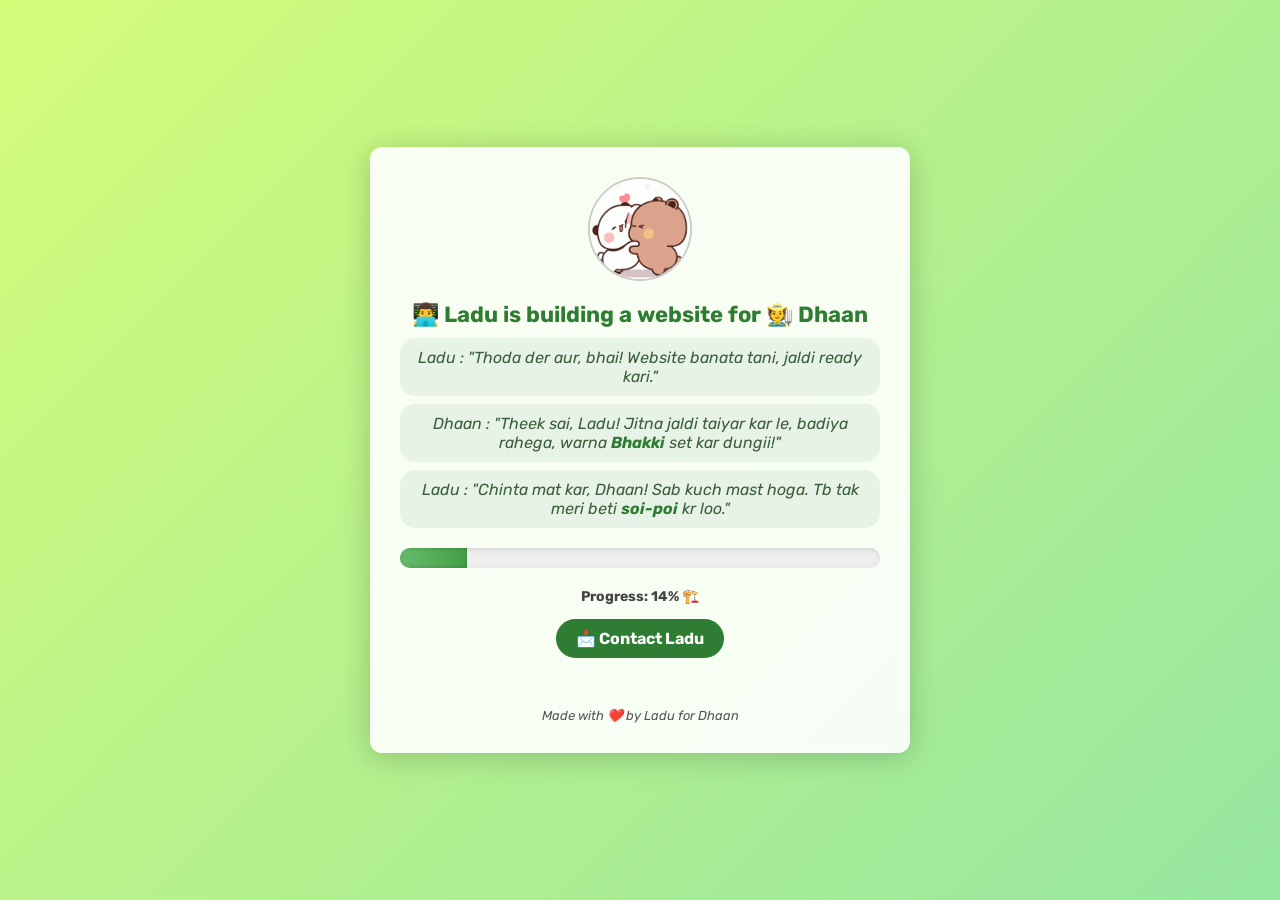
==== index.html @ ae09a80b "file name" ====
<!DOCTYPE html>
<html lang="en">
  <head>
    <meta charset="UTF-8" />
    <title>Ladu & Dhaan | Coming Soon</title>
    <meta name="viewport" content="width=device-width, initial-scale=1.0" />
    <link rel="stylesheet" href="style.css" />
    <link
      href="https://fonts.googleapis.com/css2?family=Rubik:wght@400;700&display=swap"
      rel="stylesheet"
    />
  </head>
  <body>
    <div class="container">
      <div class="characters">
        <img
          src="assets/cuddle-cute.gif"
          alt="Cute Hugging Characters"
          class="character"
        />
      </div>

      <h1>👨‍💻 Ladu is building a website for 🧑‍🌾 Dhaan</h1>

      <p class="dialogue">
        Ladu : "Thoda der aur, bhai! Website banata tani, jaldi ready kari."
      </p>
      <p class="dialogue">
        Dhaan : "Theek sai, Ladu! Jitna jaldi taiyar kar le, badiya rahega,
        warna <strong>Bhakki</strong> set kar dungii!"
      </p>
      <p class="dialogue">
        Ladu : "Chinta mat kar, Dhaan! Sab kuch mast hoga. Tb tak meri beti
        <strong>soi-poi</strong> kr loo."
      </p>

      <div class="progress-bar">
        <div class="progress" id="progress"></div>
      </div>
      <p class="status-text" id="status-text">Progress: 0%</p>

      <a href="mailto:ladu@udayupadhyay.in" class="contact-btn"
        >📩 Contact Ladu</a
      >

      <div class="footer">Made with ❤️ by Ladu for Dhaan</div>
    </div>

    <script src="script.js"></script>
  </body>
</html>
---- style.css ----
/* === Global Styles === */
body {
  margin: 0;
  padding: 0;

  /* fallback gradient + optional image */
  background: linear-gradient(135deg, #d4fc79, #96e6a1);
  background: url('assets/background.jpg') no-repeat center center fixed, 
              linear-gradient(135deg, #d4fc79, #96e6a1);
  background-size: cover;

  font-family: 'Rubik', sans-serif;
  display: flex;
  align-items: center;
  justify-content: center;
  min-height: 100vh;
  text-align: center;
  color: #fff;
}

/* === Container === */
.container {
  padding: 30px;
  max-width: 600px;
  background: rgba(255, 255, 255, 0.9); /* semi-transparent */
  border-radius: 12px;
  box-shadow: 0 4px 30px rgba(0,0,0,0.2);
  backdrop-filter: blur(5px); /* glass effect */
  animation: fadeInUp 1s ease forwards;
}

/* === Characters === */
.characters {
  display: flex;
  justify-content: center;
  gap: 30px;
  margin-bottom: 20px;
}

.character {
  width: 100px;
  height: 100px;
  object-fit: contain;
  border-radius: 50%;
  border: 2px solid #ccc;
  transition: transform 0.3s, border-color 0.3s;
}

.character:hover {
  transform: scale(1.1) rotate(5deg);
  border-color: #2e7d32;
}

/* === Headings === */
h1 {
  font-size: 22px;
  margin-bottom: 10px;
  color: #2e7d32;
}

.dialogue {
  background: #e7f3e7;
  border-radius: 15px;
  padding: 10px 15px;
  max-width: 450px;
  margin: 8px auto;
  font-style: italic;
  color: #3a5d3a;
  position: relative;

  /* Add transition for smooth pop */
  transition: transform 0.3s ease, box-shadow 0.3s ease;
}

/* Pop-up effect on hover */
.dialogue:hover {
  transform: scale(1.05) translateY(-5px);
  box-shadow: 0 8px 20px rgba(0, 0, 0, 0.2);
  z-index: 10; /* make sure it’s above other elements */
}

.dialogue strong {
  font-weight: bold;
  color: #2e7d32; /* optional: makes it match heading color */
}

/* === Progress Bar === */
.progress-bar {
  width: 100%;
  background-color: #eee;
  border-radius: 10px;
  overflow: hidden;
  height: 20px;
  margin: 20px 0;
  box-shadow: inset 0 2px 5px rgba(0,0,0,0.1);
}

.progress {
  height: 100%;
  background: linear-gradient(90deg, #66bb6a, #43a047);
  width: 0%;
  transition: width 0.5s ease-in-out;
  box-shadow: inset 0 0 5px rgba(0,0,0,0.2);
}

.status-text {
  font-size: 14px;
  color: #444;
  margin-top: 8px;
  font-weight: bold;
}

.status-text.waiting {
  animation: pulse 1.5s infinite;
}

/* === Coming Soon Highlight === */
.coming-soon {
  margin: 20px 0;
  font-weight: bold;
  color: #2e7d32;
}

/* === Contact Button === */
.contact-btn {
  display: inline-block;
  padding: 10px 20px;
  background: #2e7d32;
  color: #fff;
  border-radius: 25px;
  text-decoration: none;
  font-weight: bold;
  margin-bottom: 20px;
  transition: background 0.3s, transform 0.2s;
}

.contact-btn:hover {
  background: #388e3c;
  transform: translateY(-2px);
}

/* === Footer === */
.footer {
  margin-top: 30px;
  font-size: 13px;
  color: #555;
  font-style: italic;
}

/* === Animations === */
@keyframes fadeInUp {
  from {
    opacity: 0;
    transform: translateY(30px);
  }
  to {
    opacity: 1;
    transform: translateY(0);
  }
}

@keyframes pulse {
  0% { opacity: 1; }
  50% { opacity: 0.6; }
  100% { opacity: 1; }
}
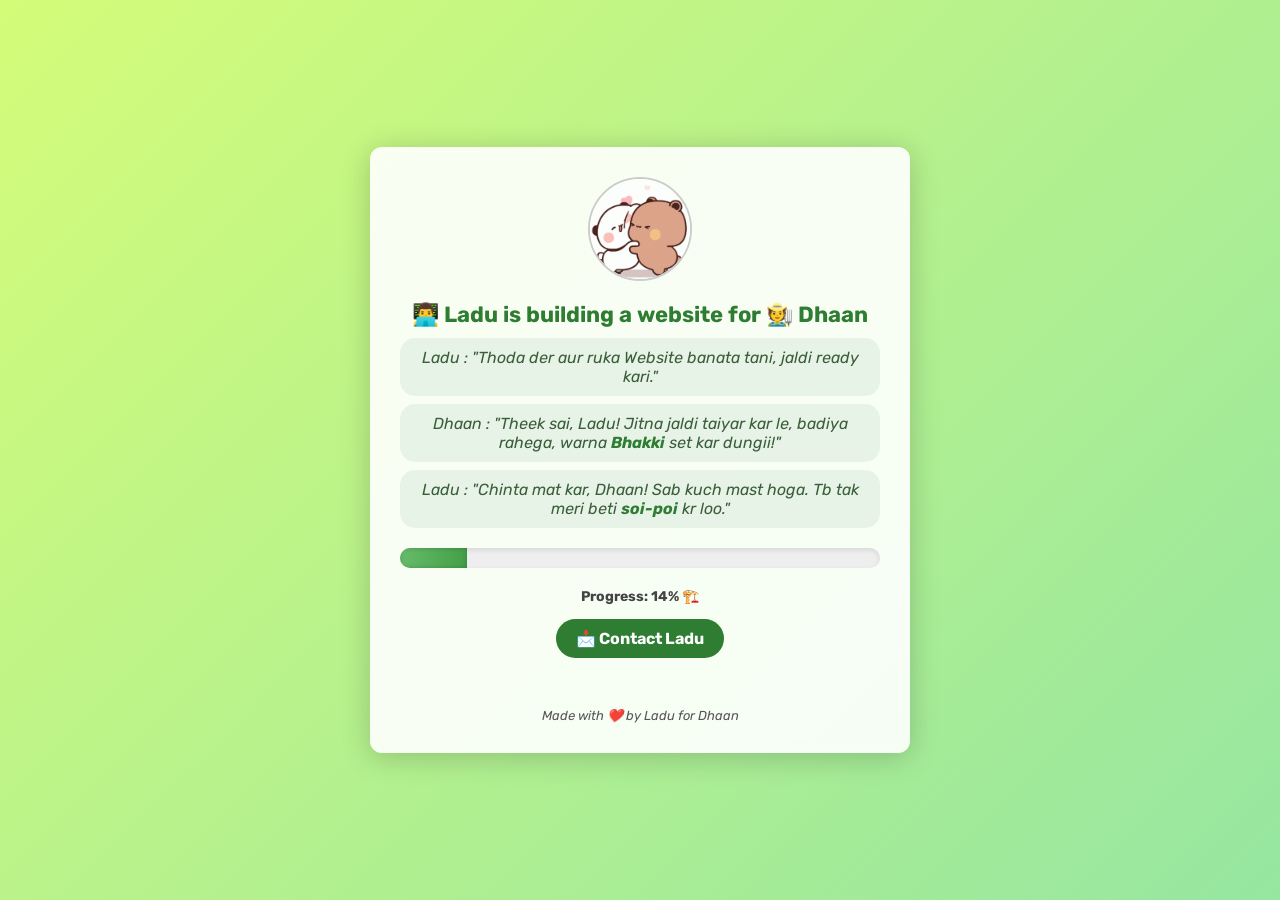
==== commit b372f509: "text" ====
--- a/index.html
+++ b/index.html
@@ -23,7 +23,7 @@
       <h1>👨‍💻 Ladu is building a website for 🧑‍🌾 Dhaan</h1>
 
       <p class="dialogue">
-        Ladu : "Thoda der aur, bhai! Website banata tani, jaldi ready kari."
+        Ladu : "Thoda der aur ruka Website banata tani, jaldi ready kari."
       </p>
       <p class="dialogue">
         Dhaan : "Theek sai, Ladu! Jitna jaldi taiyar kar le, badiya rahega,
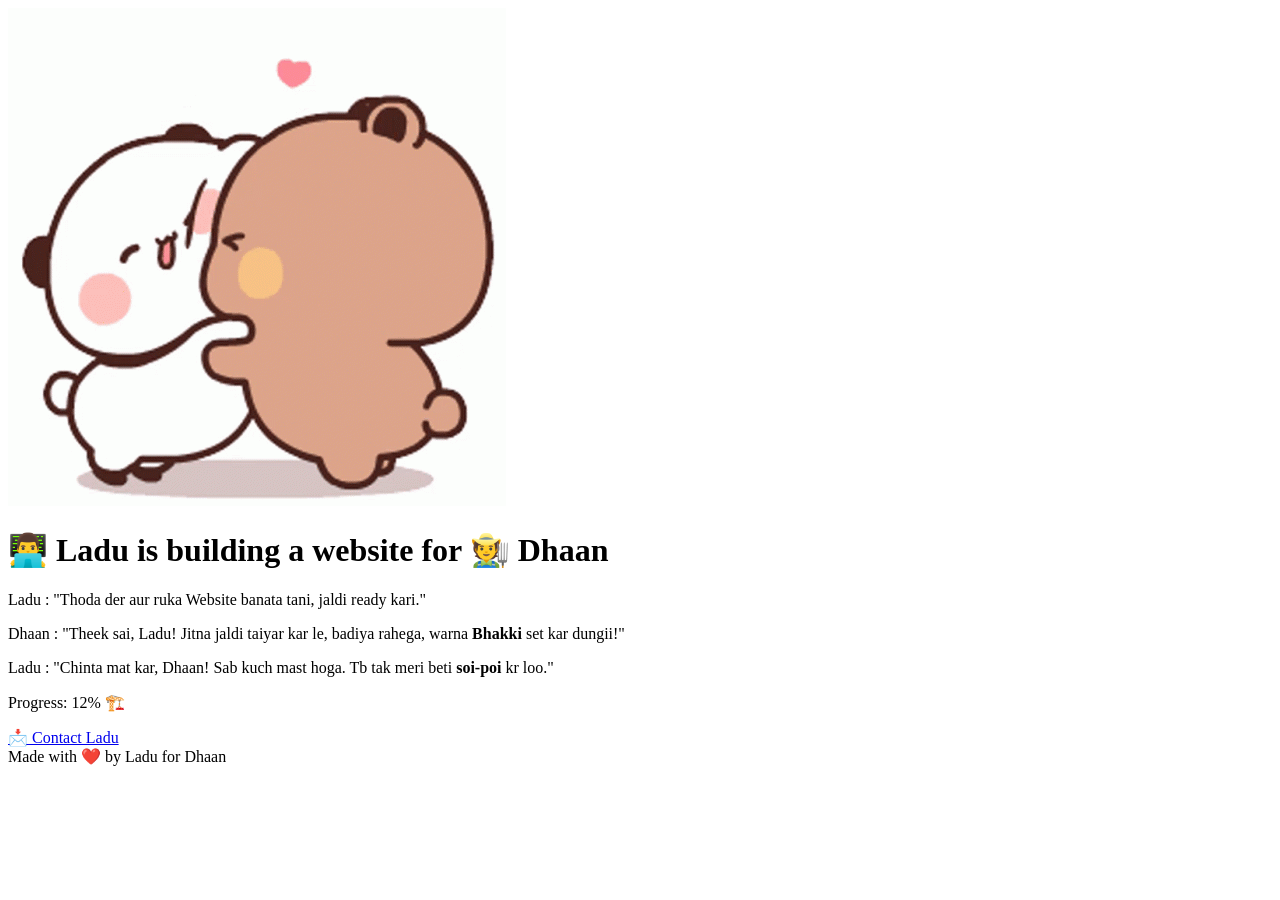
==== commit 7f399143: "title" ====
--- a/index.html
+++ b/index.html
@@ -2,9 +2,9 @@
 <html lang="en">
   <head>
     <meta charset="UTF-8" />
-    <title>Ladu & Dhaan | Coming Soon</title>
+    <title>Dhaan Website | Coming Soon</title>
     <meta name="viewport" content="width=device-width, initial-scale=1.0" />
-    <link rel="stylesheet" href="style.css" />
+      <link rel="icon" type="image/gif" href="assets/cuddle-cute.gif">
     <link
       href="https://fonts.googleapis.com/css2?family=Rubik:wght@400;700&display=swap"
       rel="stylesheet"
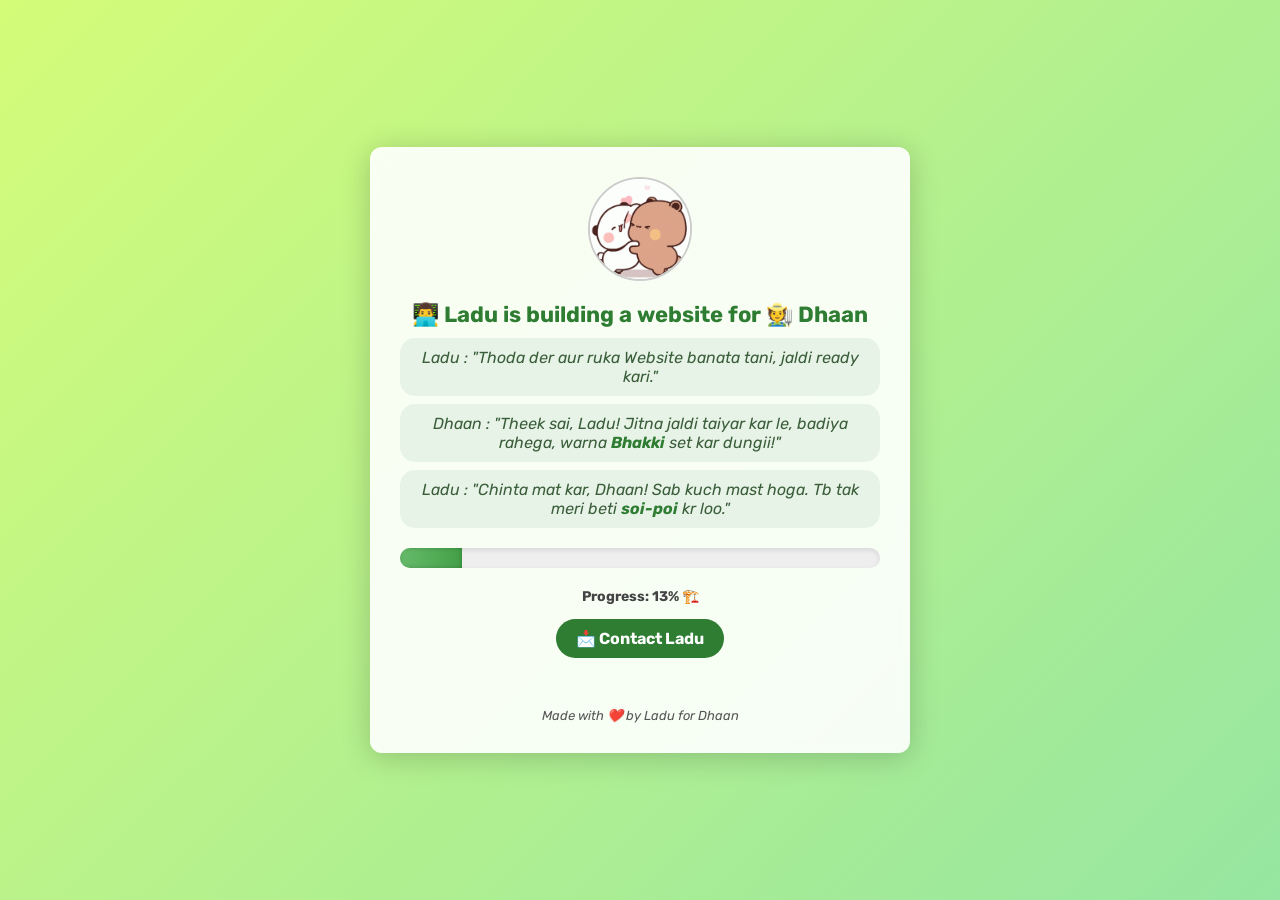
==== commit e712d870: "fixed" ====
--- a/index.html
+++ b/index.html
@@ -4,7 +4,7 @@
     <meta charset="UTF-8" />
     <title>Dhaan Website | Coming Soon</title>
     <meta name="viewport" content="width=device-width, initial-scale=1.0" />
-      <link rel="icon" type="image/gif" href="assets/cuddle-cute.gif">
+    <link rel="stylesheet" href="style.css" />
     <link
       href="https://fonts.googleapis.com/css2?family=Rubik:wght@400;700&display=swap"
       rel="stylesheet"
--- a/style.css
+++ b/style.css
@@ -0,0 +1,166 @@
+/* === Global Styles === */
+body {
+  margin: 0;
+  padding: 0;
+
+  /* fallback gradient + optional image */
+  background: linear-gradient(135deg, #d4fc79, #96e6a1);
+  background: url('assets/background.jpg') no-repeat center center fixed, 
+              linear-gradient(135deg, #d4fc79, #96e6a1);
+  background-size: cover;
+
+  font-family: 'Rubik', sans-serif;
+  display: flex;
+  align-items: center;
+  justify-content: center;
+  min-height: 100vh;
+  text-align: center;
+  color: #fff;
+}
+
+/* === Container === */
+.container {
+  padding: 30px;
+  max-width: 600px;
+  background: rgba(255, 255, 255, 0.9); /* semi-transparent */
+  border-radius: 12px;
+  box-shadow: 0 4px 30px rgba(0,0,0,0.2);
+  backdrop-filter: blur(5px); /* glass effect */
+  animation: fadeInUp 1s ease forwards;
+}
+
+/* === Characters === */
+.characters {
+  display: flex;
+  justify-content: center;
+  gap: 30px;
+  margin-bottom: 20px;
+}
+
+.character {
+  width: 100px;
+  height: 100px;
+  object-fit: contain;
+  border-radius: 50%;
+  border: 2px solid #ccc;
+  transition: transform 0.3s, border-color 0.3s;
+}
+
+.character:hover {
+  transform: scale(1.1) rotate(5deg);
+  border-color: #2e7d32;
+}
+
+/* === Headings === */
+h1 {
+  font-size: 22px;
+  margin-bottom: 10px;
+  color: #2e7d32;
+}
+
+.dialogue {
+  background: #e7f3e7;
+  border-radius: 15px;
+  padding: 10px 15px;
+  max-width: 450px;
+  margin: 8px auto;
+  font-style: italic;
+  color: #3a5d3a;
+  position: relative;
+
+  /* Add transition for smooth pop */
+  transition: transform 0.3s ease, box-shadow 0.3s ease;
+}
+
+/* Pop-up effect on hover */
+.dialogue:hover {
+  transform: scale(1.05) translateY(-5px);
+  box-shadow: 0 8px 20px rgba(0, 0, 0, 0.2);
+  z-index: 10; /* make sure it’s above other elements */
+}
+
+.dialogue strong {
+  font-weight: bold;
+  color: #2e7d32; /* optional: makes it match heading color */
+}
+
+/* === Progress Bar === */
+.progress-bar {
+  width: 100%;
+  background-color: #eee;
+  border-radius: 10px;
+  overflow: hidden;
+  height: 20px;
+  margin: 20px 0;
+  box-shadow: inset 0 2px 5px rgba(0,0,0,0.1);
+}
+
+.progress {
+  height: 100%;
+  background: linear-gradient(90deg, #66bb6a, #43a047);
+  width: 0%;
+  transition: width 0.5s ease-in-out;
+  box-shadow: inset 0 0 5px rgba(0,0,0,0.2);
+}
+
+.status-text {
+  font-size: 14px;
+  color: #444;
+  margin-top: 8px;
+  font-weight: bold;
+}
+
+.status-text.waiting {
+  animation: pulse 1.5s infinite;
+}
+
+/* === Coming Soon Highlight === */
+.coming-soon {
+  margin: 20px 0;
+  font-weight: bold;
+  color: #2e7d32;
+}
+
+/* === Contact Button === */
+.contact-btn {
+  display: inline-block;
+  padding: 10px 20px;
+  background: #2e7d32;
+  color: #fff;
+  border-radius: 25px;
+  text-decoration: none;
+  font-weight: bold;
+  margin-bottom: 20px;
+  transition: background 0.3s, transform 0.2s;
+}
+
+.contact-btn:hover {
+  background: #388e3c;
+  transform: translateY(-2px);
+}
+
+/* === Footer === */
+.footer {
+  margin-top: 30px;
+  font-size: 13px;
+  color: #555;
+  font-style: italic;
+}
+
+/* === Animations === */
+@keyframes fadeInUp {
+  from {
+    opacity: 0;
+    transform: translateY(30px);
+  }
+  to {
+    opacity: 1;
+    transform: translateY(0);
+  }
+}
+
+@keyframes pulse {
+  0% { opacity: 1; }
+  50% { opacity: 0.6; }
+  100% { opacity: 1; }
+}
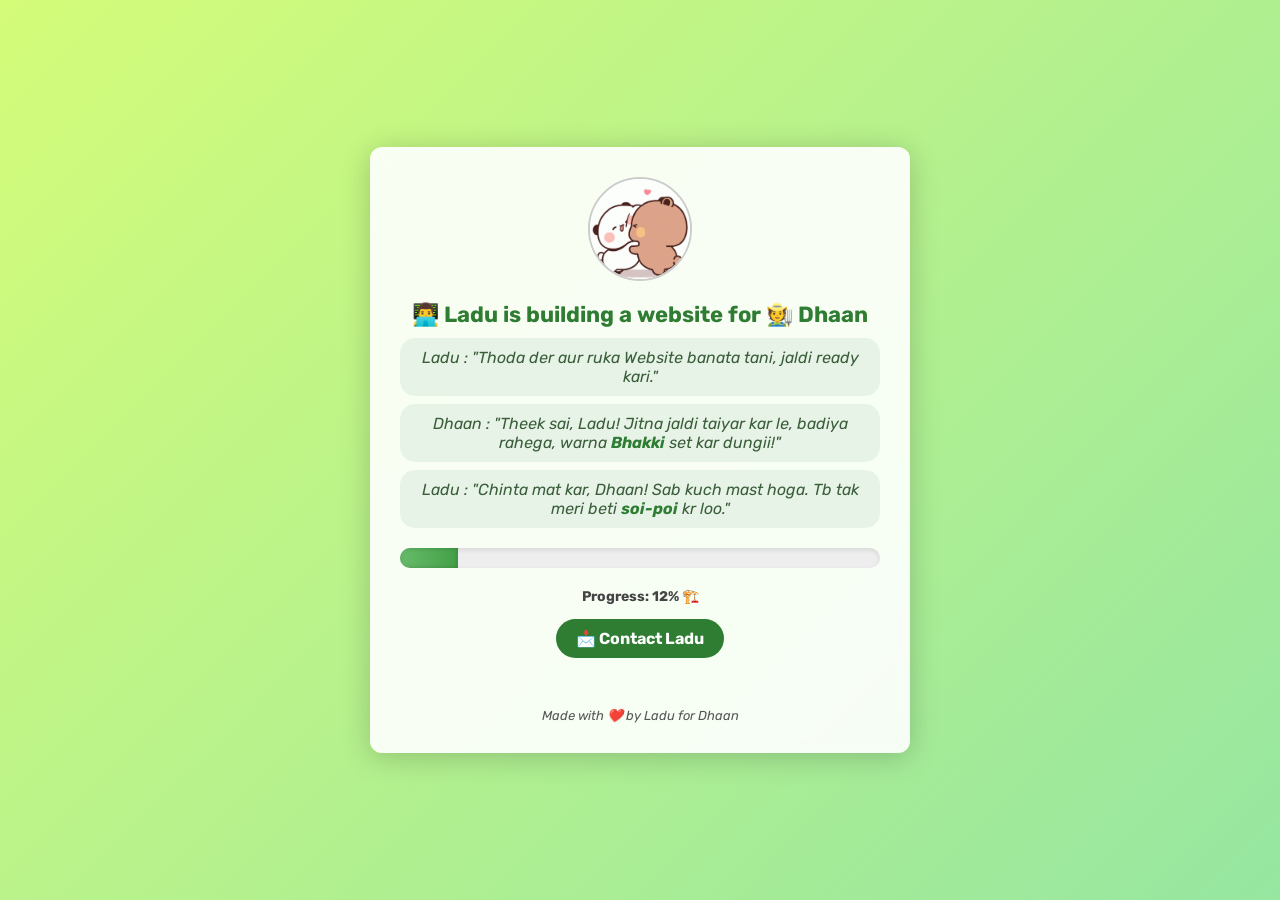
==== commit 5b9c9421: "update# Please enter the commit message for your changes. Lines starting" ====
--- a/index.html
+++ b/index.html
@@ -4,7 +4,8 @@
     <meta charset="UTF-8" />
     <title>Dhaan Website | Coming Soon</title>
     <meta name="viewport" content="width=device-width, initial-scale=1.0" />
-    <link rel="stylesheet" href="style.css" />
+      <link rel="icon" type="image/gif" href="assets/cuddle-cute.gif">
+      <link rel="stylesheet" href="style.css" />
     <link
       href="https://fonts.googleapis.com/css2?family=Rubik:wght@400;700&display=swap"
       rel="stylesheet"
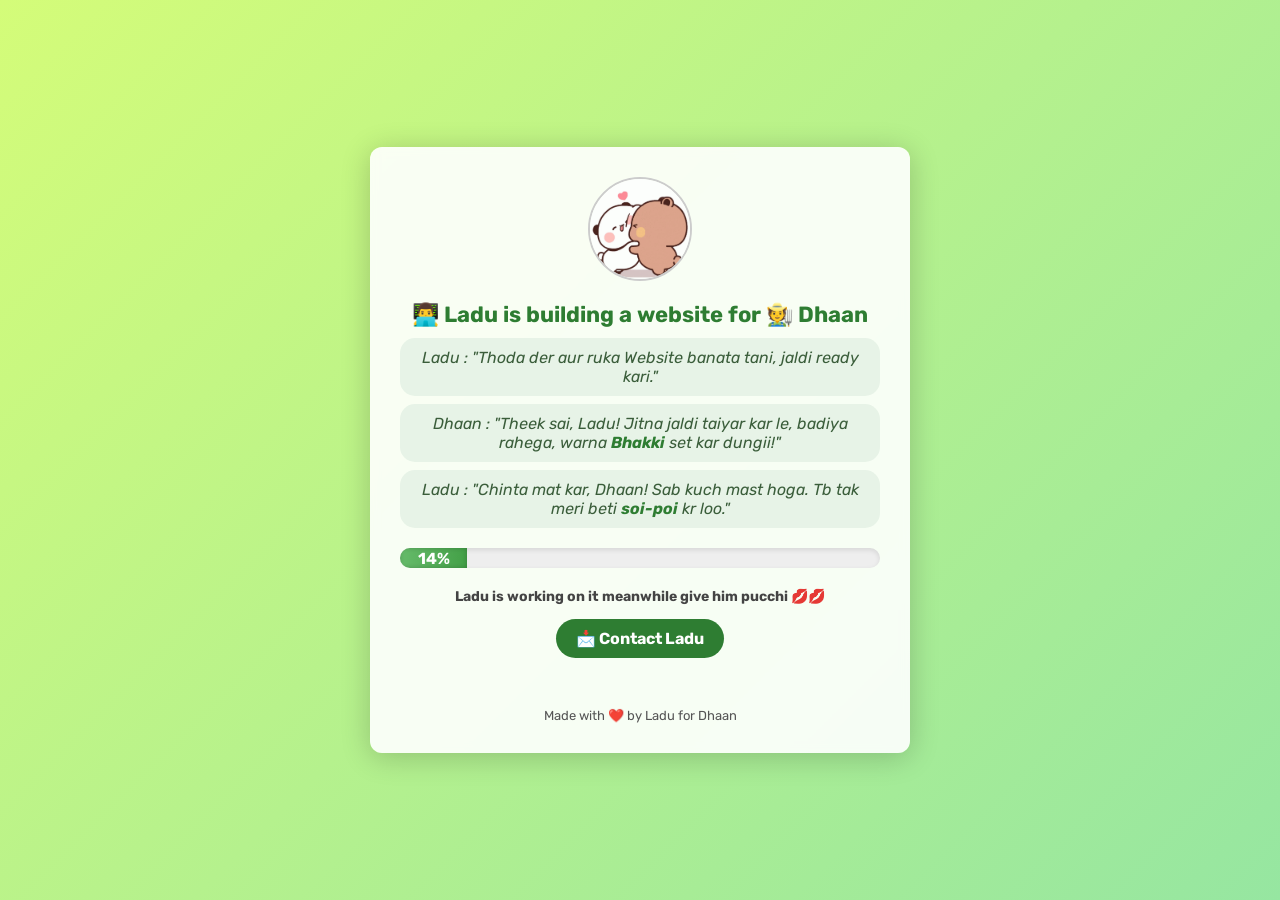
==== commit 2b139206: "progress bar" ====
--- a/index.html
+++ b/index.html
@@ -4,8 +4,8 @@
     <meta charset="UTF-8" />
     <title>Dhaan Website | Coming Soon</title>
     <meta name="viewport" content="width=device-width, initial-scale=1.0" />
-      <link rel="icon" type="image/gif" href="assets/cuddle-cute.gif">
-      <link rel="stylesheet" href="style.css" />
+    <link rel="icon" type="image/gif" href="assets/favicon.ico" />
+    <link rel="stylesheet" href="style.css" />
     <link
       href="https://fonts.googleapis.com/css2?family=Rubik:wght@400;700&display=swap"
       rel="stylesheet"
@@ -36,7 +36,7 @@
       </p>
 
       <div class="progress-bar">
-        <div class="progress" id="progress"></div>
+        <div class="progress progress-done" data-done="82">0%</div>
       </div>
       <p class="status-text" id="status-text">Progress: 0%</p>
 
--- a/style.css
+++ b/style.css
@@ -99,10 +99,19 @@
   height: 100%;
   background: linear-gradient(90deg, #66bb6a, #43a047);
   width: 0%;
-  transition: width 0.5s ease-in-out;
+  transition: width 0.1s ease-in-out;
   box-shadow: inset 0 0 5px rgba(0,0,0,0.2);
+
+  /* Center the percentage text */
+  color: white;
+  font-weight: bold;
+  display: flex;
+  justify-content: center;
+  align-items: center;
+  user-select: none;
 }
 
+/* === Status Text === */
 .status-text {
   font-size: 14px;
   color: #444;
@@ -112,13 +121,6 @@
 
 .status-text.waiting {
   animation: pulse 1.5s infinite;
-}
-
-/* === Coming Soon Highlight === */
-.coming-soon {
-  margin: 20px 0;
-  font-weight: bold;
-  color: #2e7d32;
 }
 
 /* === Contact Button === */
@@ -144,23 +146,4 @@
   margin-top: 30px;
   font-size: 13px;
   color: #555;
-  font-style: italic;
-}
-
-/* === Animations === */
-@keyframes fadeInUp {
-  from {
-    opacity: 0;
-    transform: translateY(30px);
-  }
-  to {
-    opacity: 1;
-    transform: translateY(0);
-  }
-}
-
-@keyframes pulse {
-  0% { opacity: 1; }
-  50% { opacity: 0.6; }
-  100% { opacity: 1; }
-}
+  font-s
